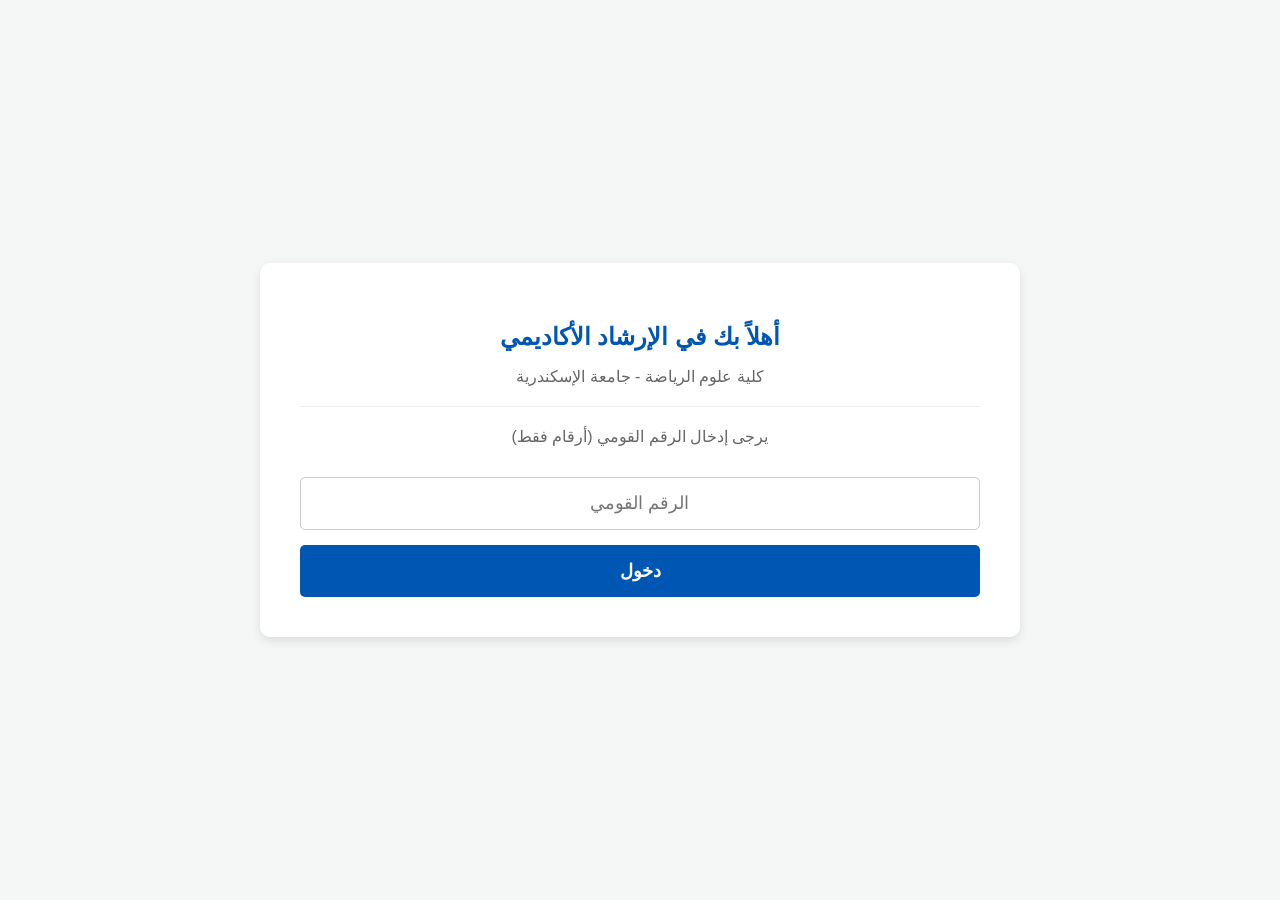
==== index.html @ 7fe87dff "Add files via upload" ====
<!DOCTYPE html>
<html lang="ar" dir="rtl">
<head>
    <meta charset="UTF-8">
    <meta name="viewport" content="width=device-width, initial-scale=1.0">
    <title>خدمات الإرشاد الأكاديمي - علوم الرياضة</title>
    <link rel="stylesheet" href="style.css">
</head>
<body>

    <!-- شاشة تسجيل الدخول -->
    <div id="login-screen" class="screen active">
        <div class="login-box">
            <h2>أهلاً بك في الإرشاد الأكاديمي</h2>
            <p>كلية علوم الرياضة - جامعة الإسكندرية</p>
            <hr>
            <p>يرجى إدخال الرقم القومي (أرقام فقط)</p>
            <input type="text" id="national-id" placeholder="الرقم القومي" oninput="this.value = this.value.replace(/[^0-9]/g, '')">
            <button onclick="login()">دخول</button>
            <p id="error-msg" style="color: red; display: none;"></p>
        </div>
    </div>

    <!-- شاشة الخدمات (تظهر بعد تسجيل الدخول) -->
    <div id="services-screen" class="screen">
        <div class="header">
            <h1>خدمات الإرشاد الأكاديمي</h1>
            <h3>الطالب: <span id="student-name"></span></h3>
            <h3>المرشد الأكاديمي: <span id="advisor-name"></span></h3>
            <button class="logout-btn" onclick="logout()">تسجيل الخروج</button>
        </div>

        <div class="services-grid">
            <a id="btn-form1" href="#" target="_blank" class="service-card">
                <h3>📄 استمارة الحذف والإضافة</h3>
                <p>اضغط لفتح الاستمارة</p>
            </a>
            <a id="btn-form2" href="#" target="_blank" class="service-card">
                <h3>📄 استمارة الانسحاب من مقرر</h3>
                <p>اضغط لفتح الاستمارة</p>
            </a>
        </div>
    </div>

    <script src="script.js"></script>
</body>
</html>
---- style.css ----
* { box-sizing: border-box; font-family: 'Segoe UI', Tahoma, Geneva, Verdana, sans-serif; }
body { margin: 0; padding: 0; background-color: #f4f7f6; display: flex; justify-content: center; align-items: center; min-height: 100vh; }

/* إخفاء وإظهار الشاشات */
.screen { display: none; width: 100%; max-width: 800px; padding: 20px; }
.screen.active { display: block; }

/* تصميم صندوق الدخول */
.login-box { background: white; padding: 40px; border-radius: 10px; box-shadow: 0 4px 10px rgba(0,0,0,0.1); text-align: center; }
.login-box h2 { color: #0056b3; margin-bottom: 5px; }
.login-box p { color: #666; }
.login-box hr { border: 0; height: 1px; background: #eee; margin: 20px 0; }
.login-box input { width: 100%; padding: 15px; margin: 15px 0; border: 1px solid #ccc; border-radius: 5px; font-size: 18px; text-align: center; }
.login-box button { width: 100%; padding: 15px; background-color: #0056b3; color: white; border: none; border-radius: 5px; font-size: 18px; cursor: pointer; font-weight: bold; }
.login-box button:hover { background-color: #004494; }

/* تصميم صفحة الخدمات */
.header { background: white; padding: 20px; border-radius: 10px; box-shadow: 0 4px 10px rgba(0,0,0,0.1); text-align: center; margin-bottom: 20px; }
.header h1 { color: #0056b3; margin-top: 0; }
.header h3 { margin: 5px 0; color: #333; }
.header h3 span { color: #28a745; }
.logout-btn { margin-top: 15px; padding: 8px 15px; background-color: #dc3545; color: white; border: none; border-radius: 5px; cursor: pointer; }
.logout-btn:hover { background-color: #c82333; }

.services-grid { display: grid; grid-template-columns: 1fr 1fr; gap: 20px; }
.service-card { background: white; padding: 30px; text-align: center; border-radius: 10px; text-decoration: none; color: #333; box-shadow: 0 4px 10px rgba(0,0,0,0.1); transition: 0.3s; border-right: 5px solid #0056b3; }
.service-card:hover { transform: translateY(-5px); box-shadow: 0 6px 15px rgba(0,0,0,0.15); }
.service-card h3 { color: #0056b3; margin-bottom: 10px; }

@media (max-width: 600px) { .services-grid { grid-template-columns: 1fr; } }
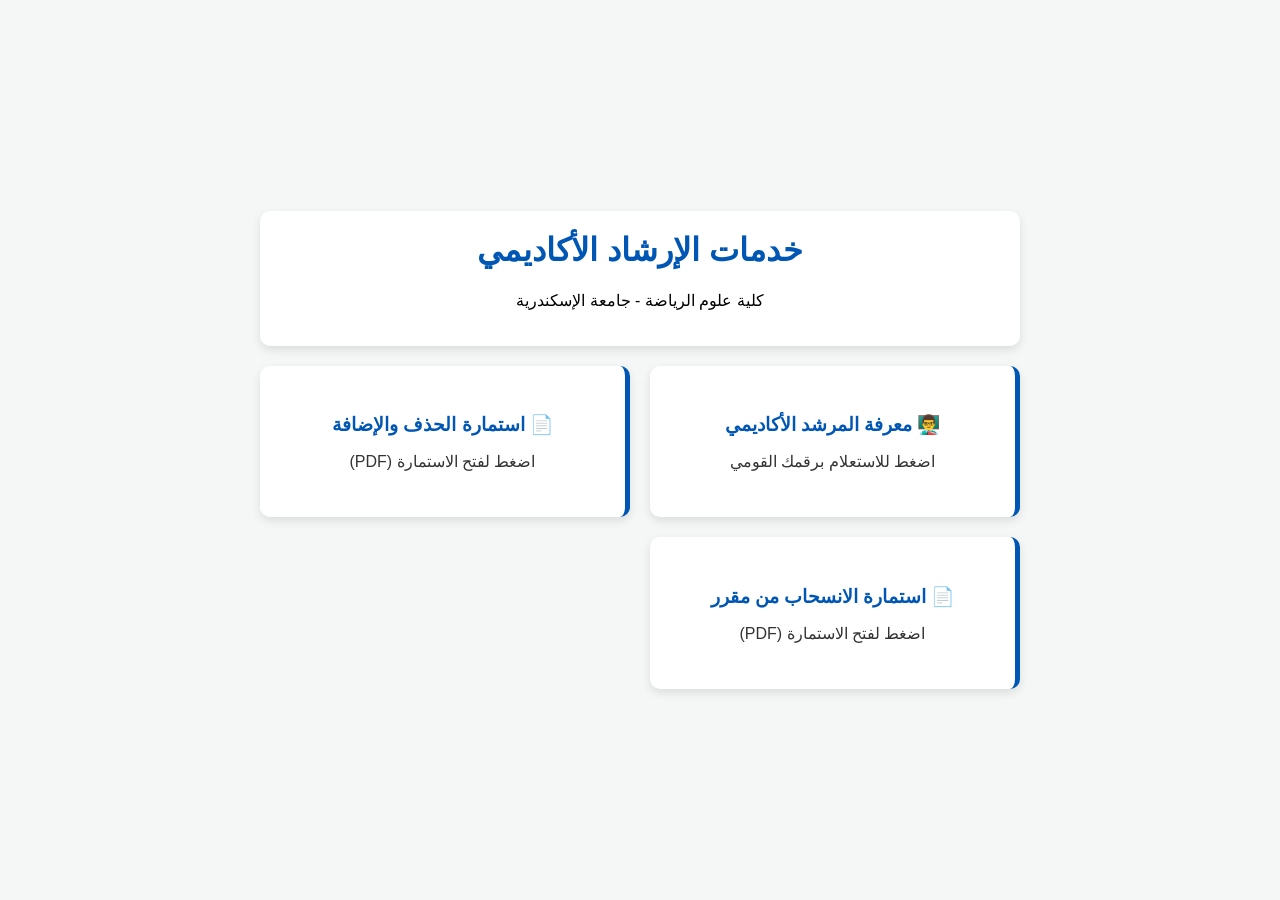
==== commit b7154b61: "Update index.html" ====
--- a/index.html
+++ b/index.html
@@ -8,40 +8,60 @@
 </head>
 <body>
 
-    <!-- شاشة تسجيل الدخول -->
-    <div id="login-screen" class="screen active">
+    <!-- الشاشة الرئيسية (الخدمات الثلاثة) -->
+    <div id="main-screen" class="screen active">
+        <div class="header">
+            <h1>خدمات الإرشاد الأكاديمي</h1>
+            <p>كلية علوم الرياضة - جامعة الإسكندرية</p>
+        </div>
+
+        <div class="services-grid">
+            <!-- الخدمة الأولى: معرفة المرشد (تفتح شاشة الدخول) -->
+            <div class="service-card" onclick="showLoginScreen()">
+                <h3>👨‍🏫 معرفة المرشد الأكاديمي</h3>
+                <p>اضغط للاستعلام برقمك القومي</p>
+            </div>
+
+            <!-- الخدمة الثانية: استمارة الحذف والإضافة (رابط مباشر) -->
+            <a id="btn-form1" href="#" target="_blank" class="service-card">
+                <h3>📄 استمارة الحذف والإضافة</h3>
+                <p>اضغط لفتح الاستمارة (PDF)</p>
+            </a>
+
+            <!-- الخدمة الثالثة: استمارة الانسحاب (رابط مباشر) -->
+            <a id="btn-form2" href="#" target="_blank" class="service-card">
+                <h3>📄 استمارة الانسحاب من مقرر</h3>
+                <p>اضغط لفتح الاستمارة (PDF)</p>
+            </a>
+        </div>
+    </div>
+
+    <!-- شاشة إدخال الرقم القومي -->
+    <div id="login-screen" class="screen">
         <div class="login-box">
-            <h2>أهلاً بك في الإرشاد الأكاديمي</h2>
-            <p>كلية علوم الرياضة - جامعة الإسكندرية</p>
-            <hr>
+            <h2>الاستعلام عن المرشد الأكاديمي</h2>
             <p>يرجى إدخال الرقم القومي (أرقام فقط)</p>
             <input type="text" id="national-id" placeholder="الرقم القومي" oninput="this.value = this.value.replace(/[^0-9]/g, '')">
-            <button onclick="login()">دخول</button>
+            <button onclick="login()">بحث</button>
+            <button onclick="goBack()" class="back-btn">عودة</button>
             <p id="error-msg" style="color: red; display: none;"></p>
         </div>
     </div>
 
-    <!-- شاشة الخدمات (تظهر بعد تسجيل الدخول) -->
-    <div id="services-screen" class="screen">
+    <!-- شاشة عرض بيانات المرشد -->
+    <div id="result-screen" class="screen">
         <div class="header">
-            <h1>خدمات الإرشاد الأكاديمي</h1>
+            <h2>بيانات المرشد الأكاديمي</h2>
             <h3>الطالب: <span id="student-name"></span></h3>
-            <h3>المرشد الأكاديمي: <span id="advisor-name"></span></h3>
-            <button class="logout-btn" onclick="logout()">تسجيل الخروج</button>
-        </div>
-
-        <div class="services-grid">
-            <a id="btn-form1" href="#" target="_blank" class="service-card">
-                <h3>📄 استمارة الحذف والإضافة</h3>
-                <p>اضغط لفتح الاستمارة</p>
-            </a>
-            <a id="btn-form2" href="#" target="_blank" class="service-card">
-                <h3>📄 استمارة الانسحاب من مقرر</h3>
-                <p>اضغط لفتح الاستمارة</p>
-            </a>
+            
+            <div id="advisor-card" style="background: #e3f2fd; padding: 15px; border-radius: 8px; margin: 20px 0; text-align: right; border-right: 5px solid #0056b3;">
+                <p id="advisor-info" style="font-size: 18px; line-height: 1.8;">جاري التحميل...</p>
+            </div>
+            
+            <button onclick="goBack()" class="back-btn" style="background-color: #6c757d;">عودة للرئيسية</button>
         </div>
     </div>
 
     <script src="script.js"></script>
 </body>
-</html>+</html>
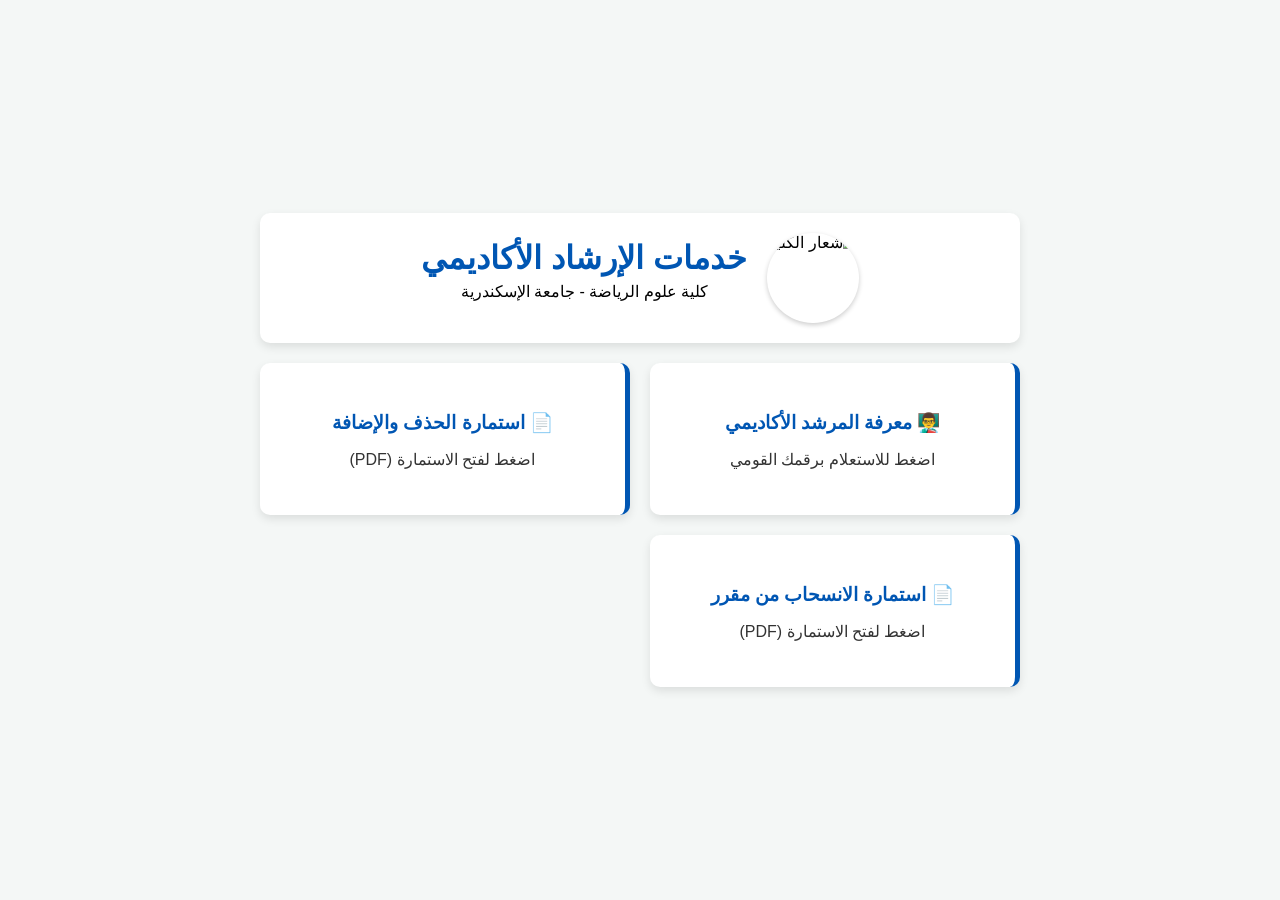
==== commit 3e87744d: "Update index.html" ====
--- a/index.html
+++ b/index.html
@@ -10,25 +10,29 @@
 
     <!-- الشاشة الرئيسية (الخدمات الثلاثة) -->
     <div id="main-screen" class="screen active">
-        <div class="header">
-            <h1>خدمات الإرشاد الأكاديمي</h1>
-            <p>كلية علوم الرياضة - جامعة الإسكندرية</p>
+        <div class="header" style="display: flex; align-items: center; justify-content: center; gap: 20px; flex-wrap: wrap;">
+            <!-- تم وضع الرابط المباشر للصورة هنا -->
+            <img src="https://lh3.googleusercontent.com/d/1JXlrWCgIyTUni2U0USs8-uOJAmDFpFoW" alt="شعار الكلية" style="height: 90px; width: auto; border-radius: 50%; box-shadow: 0 2px 5px rgba(0,0,0,0.2);">
+            <div>
+                <h1 style="margin-bottom: 5px;">خدمات الإرشاد الأكاديمي</h1>
+                <p style="margin-top: 0;">كلية علوم الرياضة - جامعة الإسكندرية</p>
+            </div>
         </div>
 
         <div class="services-grid">
-            <!-- الخدمة الأولى: معرفة المرشد (تفتح شاشة الدخول) -->
+            <!-- الخدمة الأولى: معرفة المرشد -->
             <div class="service-card" onclick="showLoginScreen()">
                 <h3>👨‍🏫 معرفة المرشد الأكاديمي</h3>
                 <p>اضغط للاستعلام برقمك القومي</p>
             </div>
 
-            <!-- الخدمة الثانية: استمارة الحذف والإضافة (رابط مباشر) -->
+            <!-- الخدمة الثانية: استمارة الحذف والإضافة -->
             <a id="btn-form1" href="#" target="_blank" class="service-card">
                 <h3>📄 استمارة الحذف والإضافة</h3>
                 <p>اضغط لفتح الاستمارة (PDF)</p>
             </a>
 
-            <!-- الخدمة الثالثة: استمارة الانسحاب (رابط مباشر) -->
+            <!-- الخدمة الثالثة: استمارة الانسحاب -->
             <a id="btn-form2" href="#" target="_blank" class="service-card">
                 <h3>📄 استمارة الانسحاب من مقرر</h3>
                 <p>اضغط لفتح الاستمارة (PDF)</p>
@@ -52,10 +56,10 @@
     <div id="result-screen" class="screen">
         <div class="header">
             <h2>بيانات المرشد الأكاديمي</h2>
-            <h3>الطالب: <span id="student-name"></span></h3>
+            <h3>الطالب: <span id="student-name" style="color: #28a745;"></span></h3>
             
-            <div id="advisor-card" style="background: #e3f2fd; padding: 15px; border-radius: 8px; margin: 20px 0; text-align: right; border-right: 5px solid #0056b3;">
-                <p id="advisor-info" style="font-size: 18px; line-height: 1.8;">جاري التحميل...</p>
+            <div id="advisor-card" style="background: #e3f2fd; padding: 15px; border-radius: 8px; margin: 20px 0; text-align: right; border-right: 5px solid #0056b3; box-shadow: 0 2px 5px rgba(0,0,0,0.1);">
+                <p id="advisor-info" style="font-size: 18px; line-height: 1.8; margin: 0;">جاري التحميل...</p>
             </div>
             
             <button onclick="goBack()" class="back-btn" style="background-color: #6c757d;">عودة للرئيسية</button>
--- a/style.css
+++ b/style.css
@@ -27,4 +27,17 @@
 .service-card:hover { transform: translateY(-5px); box-shadow: 0 6px 15px rgba(0,0,0,0.15); }
 .service-card h3 { color: #0056b3; margin-bottom: 10px; }
 
-@media (max-width: 600px) { .services-grid { grid-template-columns: 1fr; } }+@media (max-width: 600px) { .services-grid { grid-template-columns: 1fr; } }
+.back-btn {
+    width: auto !important;
+    padding: 10px 20px !important;
+    background-color: #0056b3 !important;
+    color: white;
+    border: none;
+    border-radius: 5px;
+    cursor: pointer;
+    margin-top: 10px;
+    font-size: 14px;
+}
+.back-btn:hover { background-color: #004494 !important; }
+.service-card { cursor: pointer; }
